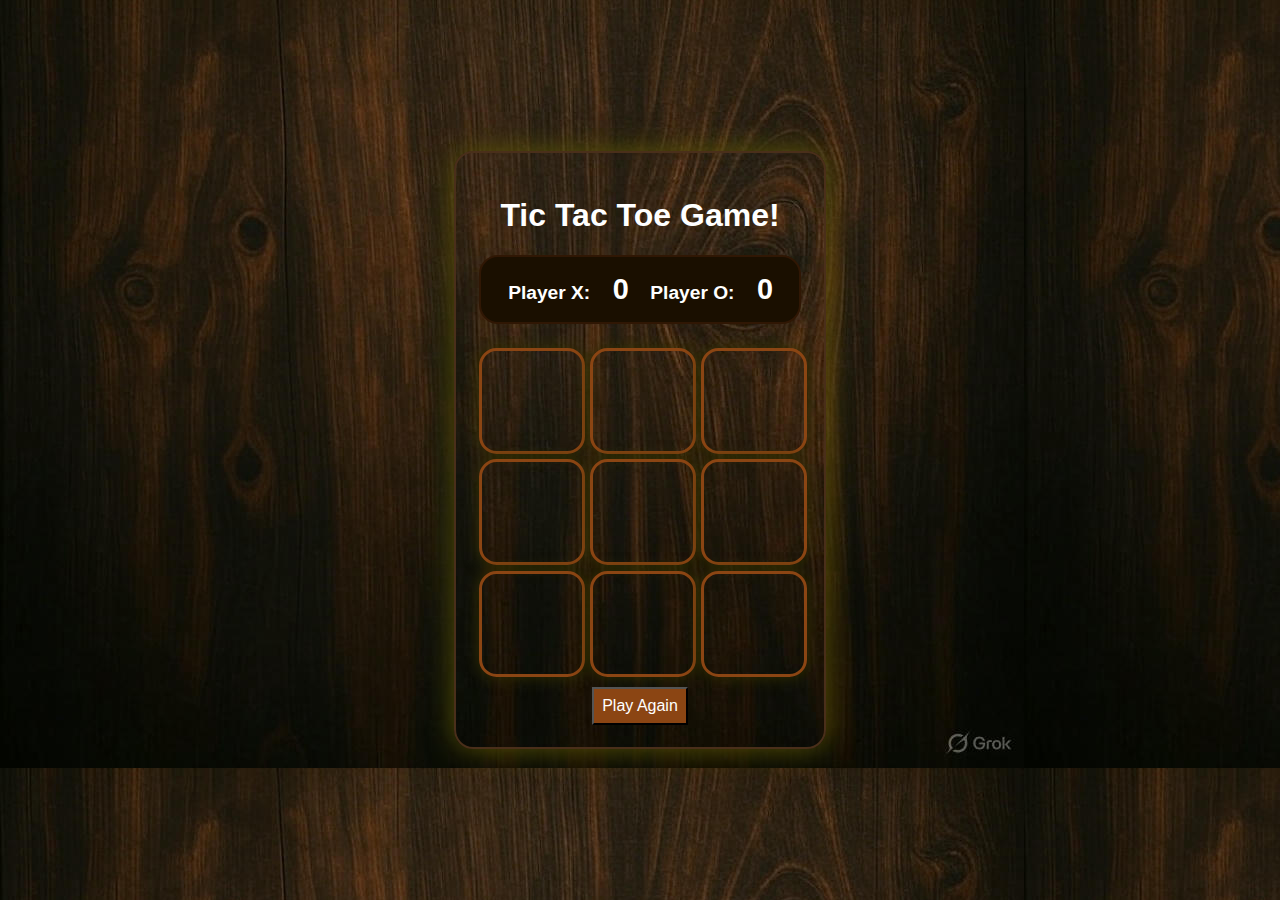
==== Wanjiru/tictac.html @ 81c7026d "Added DOM" ====
<!DOCTYPE html>
<html lang="en">
<head>
    <meta charset="UTF-8">
    <meta name="viewport" content="width=device-width, initial-scale=1.0">
    <title>TicTacToe game</title>
    <link rel="stylesheet" href="/Wanjiru/tictac.css">
</head>
<body>
    <div class="game-container">
        <h1>Tic Tac Toe Game!</h1>
        <div id="scoring-card">
            <div class="score"> Player X:<span> 0</span></div>
            <div class="score"> Player O:<span> 0</span></div>
        </div>
        <div class="board">
          <div class="box" data-index="0"></div>
          <div class="box" data-index="1"></div>
          <div class="box" data-index="2"></div>
          <div class="box" data-index="3"></div>
          <div class="box" data-index="4"></div>
          <div class="box" data-index="5"></div>
          <div class="box" data-index="6"></div>
          <div class="box" data-index="7"></div>
          <div class="box" data-index="8"></div>
        </div>
        <p class="status"></p>
        <button id="restart">Play Again</button>
    </div>

   
    <script src="/Wanjiru/titac.js"></script>
</body>
</html>
---- Wanjiru/tictac.css ----
/* general styling */
body {
    height: 100vh;
    margin: 0;
    margin: 0;
    background: url(/Wanjiru/assets/woodbackground.jpg);
    font-family: Verdana, Geneva, Tahoma, sans-serif;
    color: #fff;
    display: grid;
    place-items: center;
}

.game-container {
    border-radius: 1.2rem;
    border: 2px solid #4a2f1a;
    box-shadow: 0 0 1.8rem rgba(87, 81, 5, 1.9);
    padding: 1.4rem;
    text-align: center;
}
#scoring-card {
    display: grid;
    grid-template-columns: repeat(2, 1fr);
    border: 2px solid #301704;
    border-radius: 1.2rem;
    background: #1a0f00;
    padding: 1rem;
    margin-bottom: 1.5rem;
}
.score {
    font-size: 1.2rem;
    font-weight: bold;
}
.score span {
    margin-left: 0.9rem;
    font-size: 1.8rem;
}
.board {
    display: grid;
    grid-template-columns: repeat(3, 6.25rem);
    grid-template-rows: repeat(3, 6.25rem);
    grid-gap: 0.7rem; 
}
.box {
    display: grid;
    width: 6.25rem;
    height: 6.25rem;
    border: 3px solid #8b4513;
    border-radius: 1.1rem;
    box-shadow: 0 0 1rem rgb(51, 48, 1);
    font-size: 3.5rem;
    place-items: center;
    cursor: pointer;
    transition: all 0.4s ease;
}
.box:hover, #restart:hover{
    transform: scale(0.9);
    background: #2c1901;
}
#restart {
    background: #8b4513;
    color: #fff;
    padding: 0.5rem;
    font-size: 1rem;
    cursor: pointer;
}
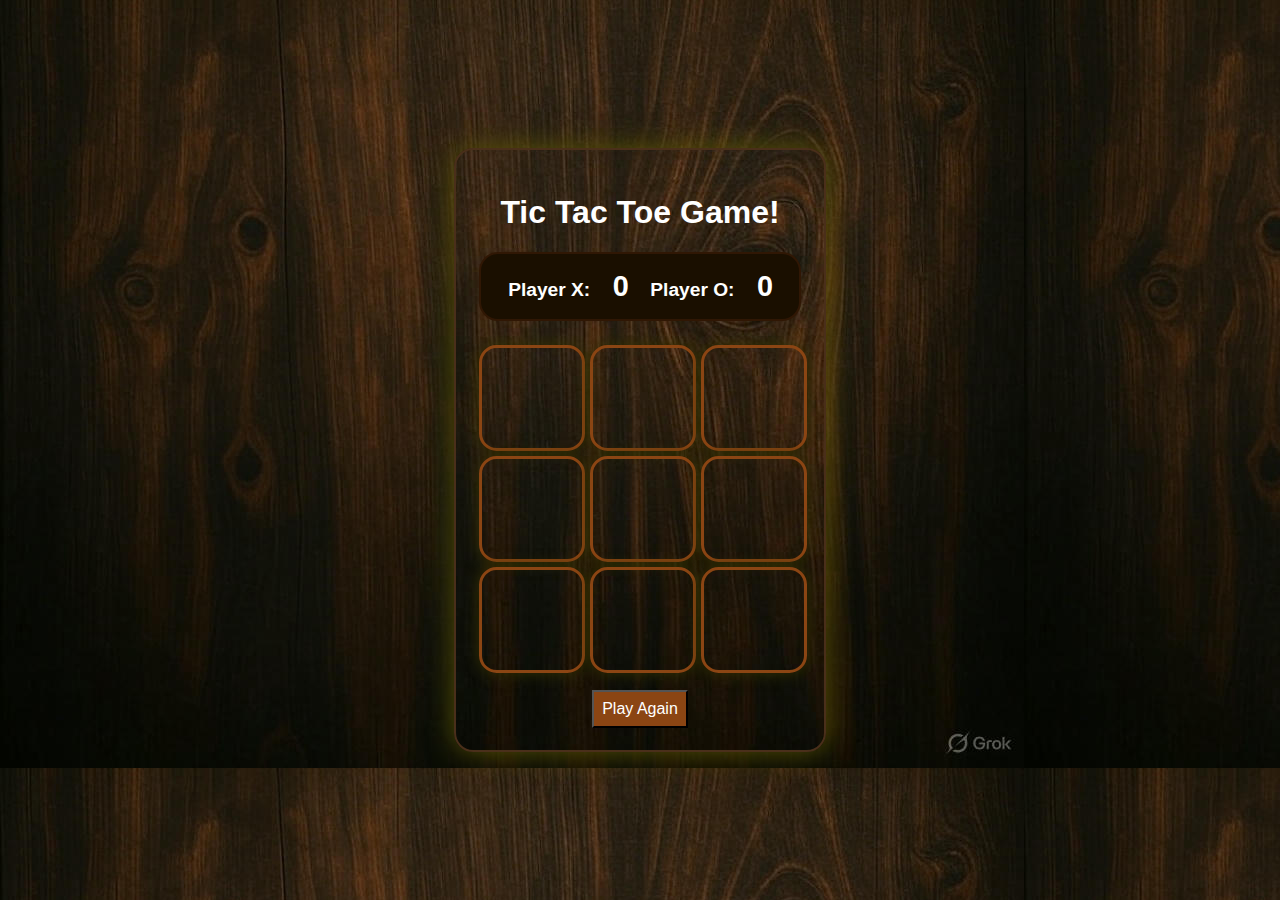
==== commit ad2a5a20: "Merge pull request #1 from shirocodes/main" ====
--- a/Wanjiru/tictac.html
+++ b/Wanjiru/tictac.html
@@ -24,7 +24,6 @@
           <div class="box" data-index="7"></div>
           <div class="box" data-index="8"></div>
         </div>
-        <p class="status"></p>
         <button id="restart">Play Again</button>
     </div>
 
--- a/Wanjiru/tictac.css
+++ b/Wanjiru/tictac.css
@@ -62,4 +62,5 @@
     padding: 0.5rem;
     font-size: 1rem;
     cursor: pointer;
+    margin-top: 1.4rem;
 }